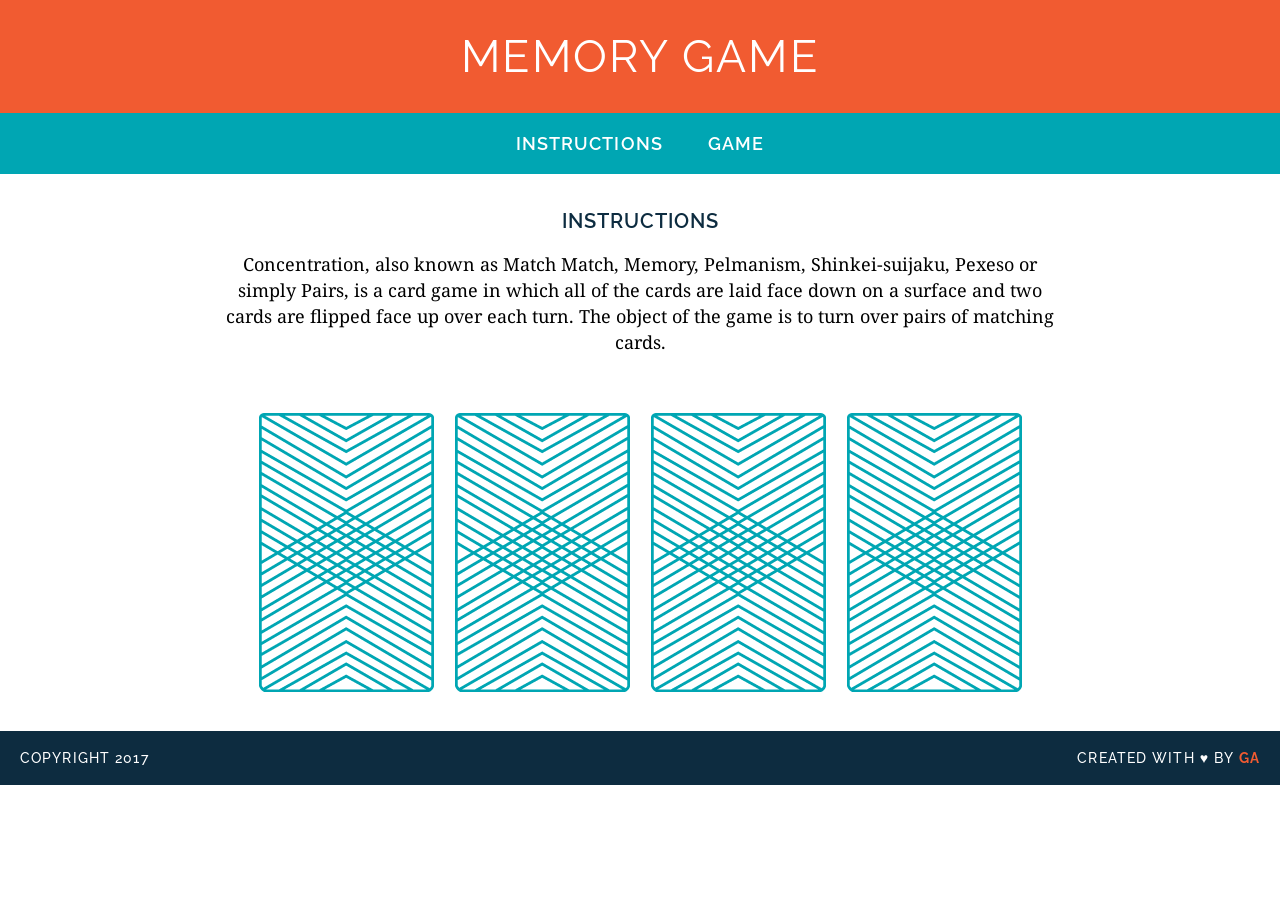
==== memory-game/index.html @ 52a9408a "update as not working" ====
<!DOCTYPE html>
<html lang="en">
<head>
	<meta charset="UTF-8">
	<title>Memory Card Game</title>
	<link href="https://fonts.googleapis.com/css?family=Droid+Serif|Raleway:400,500,600,700" rel="stylesheet">
	<link rel="stylesheet" href="css/style.css">
</head>
<body>

	<header>
		<h1>Memory Game</h1>
	</header>

	<nav>
		<a href="#">Instructions</a>
		<a href="#">Game</a>
	</nav>


	<main>
		<h2>Instructions</h2>

		<p>
			Concentration, also known as Match Match, Memory, Pelmanism, Shinkei-suijaku, Pexeso or simply Pairs, is a card game in which all of the cards are laid face down on a surface and two cards are flipped face up over each turn. The object of the game is to turn over pairs of matching cards.
		</p>

		<div>
			<img src="images/back.png" alt="Queen of Diamonds">
			<img src="images/back.png" alt="Queen of Hearts">
			<img src="images/back.png" alt="King of Diamonds">
			<img src="images/back.png" alt="King of Hearts">
		</div>

	</main>

	<footer class="clearfix">
		<p class="copyright">Copyright 2017</p>
		<p class="message">Created with &hearts; by <span class="name">GA</span></p>
	</footer>
	<script src="js/main.js"></script>	
</body>
</html>
---- memory-game/css/style.css ----
/* =============================
GENERAL STYLES 
================================ */
body {
  font-family: "Raleway", sans-serif;
  text-align: center;
  font-size: 18px;
  -webkit-font-smoothing: antialiased;
  margin: 0;
}

.clearfix:after {
  visibility: hidden;
  display: block;
  content: " ";
  clear: both;
  height: 0;
  font-size: 0;
}

/* =============================
TYPOGRAPHY
================================ */
h1, h2 {
  text-transform: uppercase;
}

h1 {
  color: white;
  font-size: 45px;
  margin: 0;
  font-weight: 400;
  letter-spacing: 0.05em;
}

h2 {
  color: #0D2C40;
  letter-spacing: 0.05em;
  font-weight: 600;
  font-size: 20px;
}

p {
  font-family: "Droid Serif", serif;
  line-height: 26px;
}

a {
  color: white;
  text-decoration: none;
  text-transform: uppercase;
  font-weight: 600;
  letter-spacing: .06em;

  margin: 0 20px;
  /* For hover style transition (bonus) */
  border-bottom: 2px solid transparent;
/*   transition: all .3s ease-in-out; */
}

a:hover {
  border-bottom: 2px solid white;
}
/* =============================
HEADER
================================ */
header {
  background-color: #F15B31;
  padding: 30px 20px;
}

/* =============================
NAV
================================ */
nav {
  background-color: #00A6B3;
  padding: 20px 0;
}

/* =============================
MAIN SECTION
================================ */

main {
  width: 850px;
  margin: 35px auto;
}


/* =============================
GAME BOARD
================================ */
img {
  margin: 40px 8px 0;
}

/* =============================
FOOTER
================================ */
footer {
  text-transform: uppercase;
  padding: 0 20px;
  background-color: #0D2C40;
  color: white;
  font-size: 14px;
  letter-spacing: .08em;
  font-weight: 500;

}

.copyright {
  float: left;
  font-family: "Raleway", sans-serif;
}

.message {
  float: right;
  font-family: "Raleway", sans-serif;
}

.name {
  color: #F15B31;
  font-weight: bold;
}
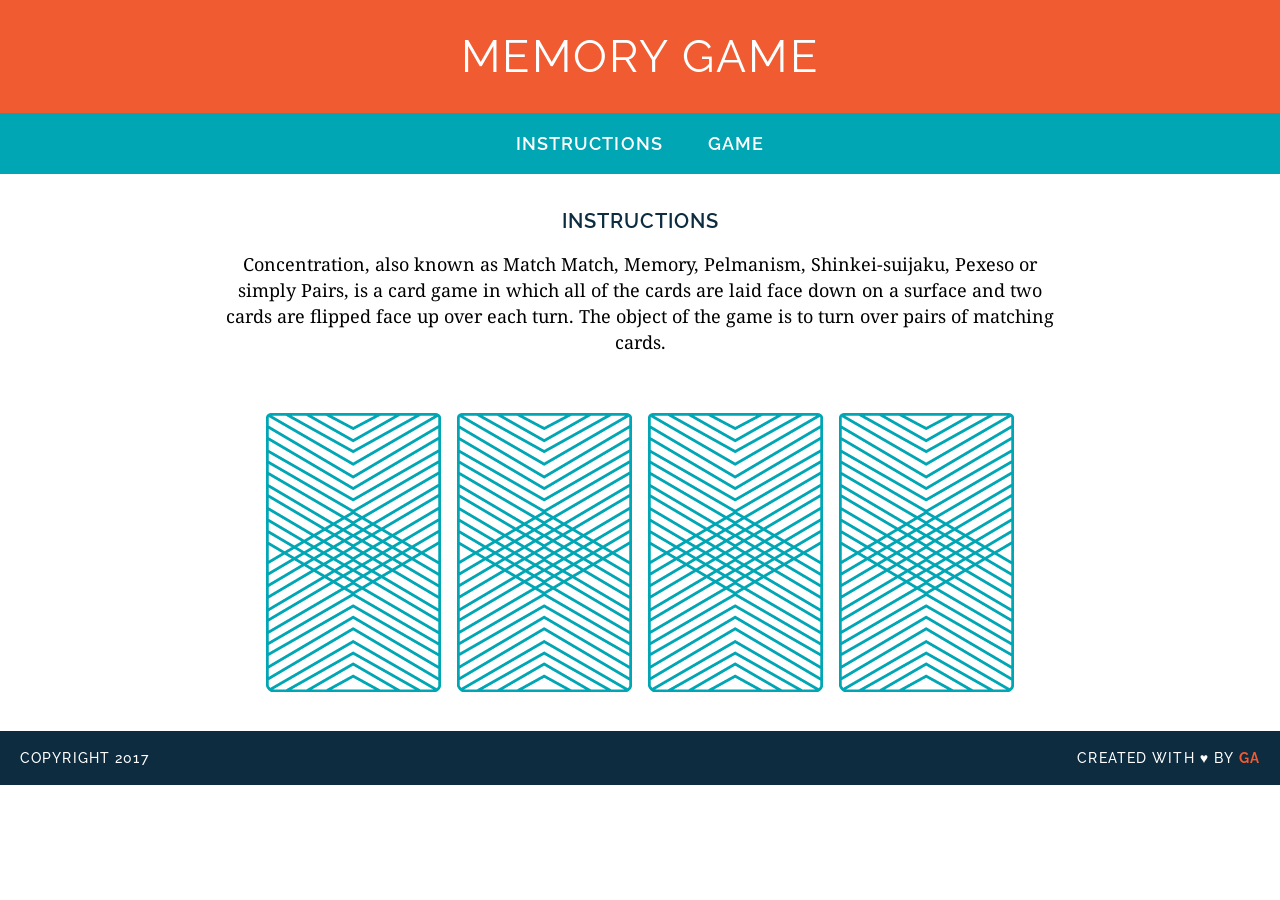
==== commit 5999b83c: "created game logic" ====
--- a/memory-game/index.html
+++ b/memory-game/index.html
@@ -25,12 +25,7 @@
 			Concentration, also known as Match Match, Memory, Pelmanism, Shinkei-suijaku, Pexeso or simply Pairs, is a card game in which all of the cards are laid face down on a surface and two cards are flipped face up over each turn. The object of the game is to turn over pairs of matching cards.
 		</p>
 
-		<div>
-			<img src="images/back.png" alt="Queen of Diamonds">
-			<img src="images/back.png" alt="Queen of Hearts">
-			<img src="images/back.png" alt="King of Diamonds">
-			<img src="images/back.png" alt="King of Hearts">
-		</div>
+		<div id="game-board" class="board clearfix"></div>
 
 	</main>
 
